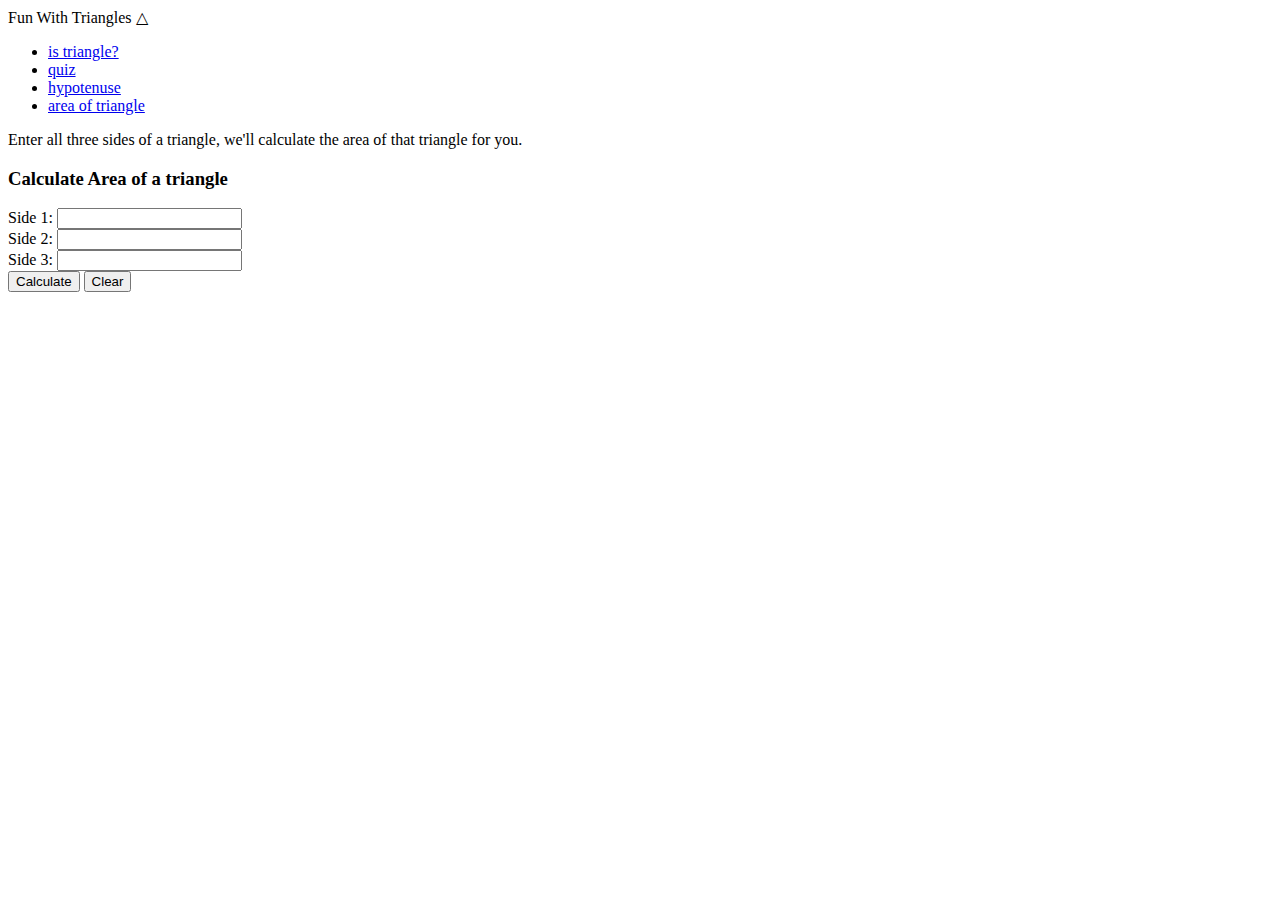
==== area.html @ aea0e1f3 "feat-added logic and style" ====
<!DOCTYPE html>
<html lang="en">
<head>
    <meta charset="UTF-8">
    <meta http-equiv="X-UA-Compatible" content="IE=edge">
    <meta name="viewport" content="width=device-width, initial-scale=1.0">
    <title>Triangle | Area</title>
</head>
<body>
    <header class="header">
        <div class="header-center">
          <span class="heading">Fun With Triangles △</span>
          <nav>
            <ul class="nav-links">
              <li>
                <a href="./index.html" class="nav-link">is triangle?</a>
              </li>
              <li><a href="./quiz.html" class="nav-link">quiz</a></li>
              <li><a href="./hypotenuse.html" class="nav-link">hypotenuse</a></li>
              <li>
                <a href="./area.html" class="nav-link active-link"
                  >area of triangle</a
                >
              </li>
            </ul>
          </nav>
        </div>
      </header>
  
      <div class="content">
        <p>
          Enter all three sides of a triangle, we'll calculate the area of that
          triangle for you.
        </p>
      </div>
  
      <form name="form">
        <h3>Calculate Area of a triangle</h3>
        <div class="inputs">
          <div class="sideOne-type">
            <label for="sideOne-input">Side 1:</label>
            <input type="number" name="sideOne-input" id="sideOne-input" />
          </div>
          <div class="sideTwo-type">
            <label for="sideTwo-input">Side 2:</label>
  
            <input type="number" name="sideTwo-input" id="sideTwo-input" />
          </div>
          <div class="sideThree-type">
            <label for="sideThree-input">Side 3:</label>
            <input type="number" name="sideThree-input" id="sideThree-input" />
          </div>
        </div>
        <div class="btn-container">
          <button class="btn" data-btn="calculate">Calculate</button>
          <button class="btn" data-btn="clear">Clear</button>
        </div>
  
        <div class="output-section"></div>
      </form>
</body>
<script src="./area.js" defer></script>
</html>
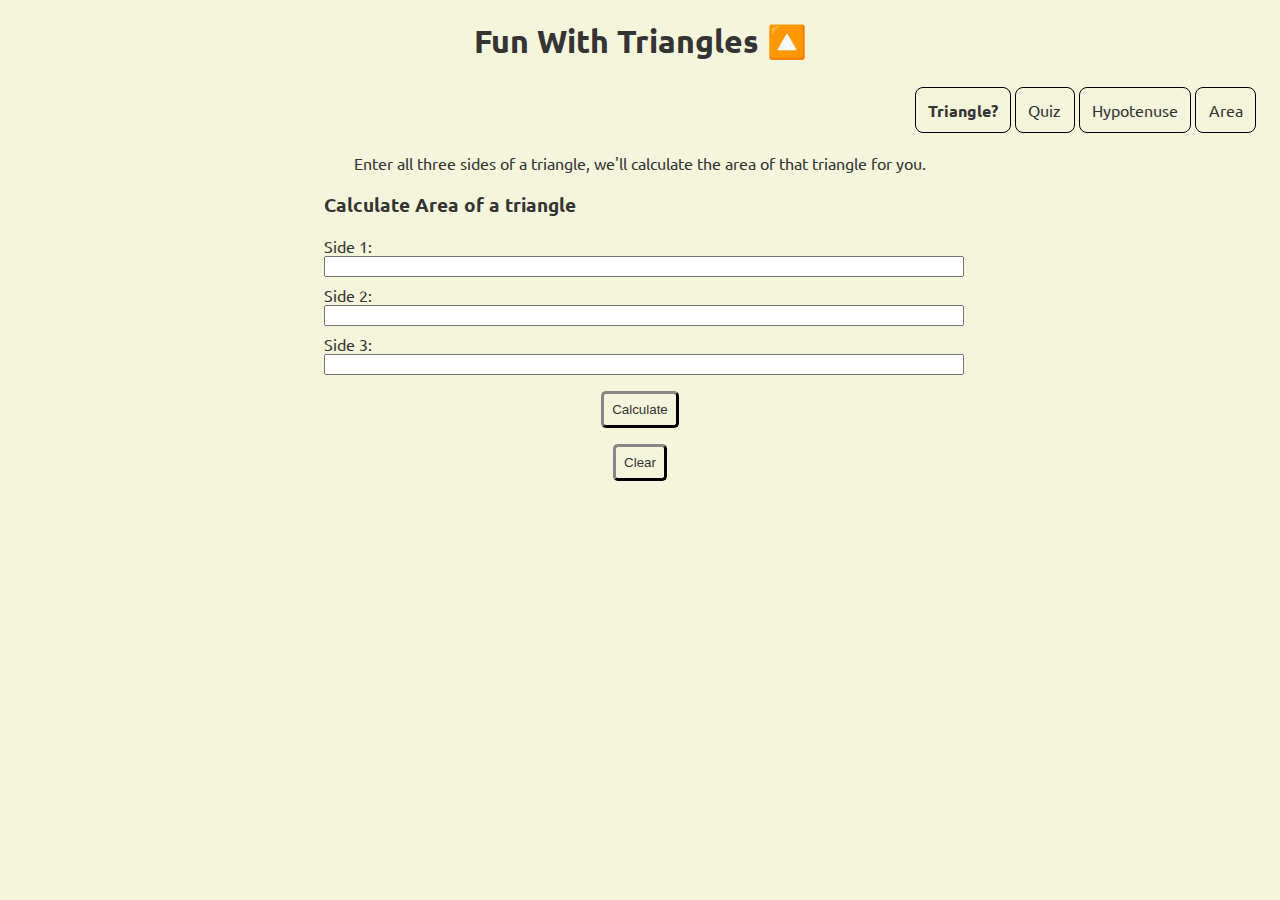
==== commit d70460a7: "style: added style" ====
--- a/area.html
+++ b/area.html
@@ -5,23 +5,18 @@
     <meta http-equiv="X-UA-Compatible" content="IE=edge">
     <meta name="viewport" content="width=device-width, initial-scale=1.0">
     <title>Triangle | Area</title>
+    <link rel="stylesheet" href="style.css" />
 </head>
 <body>
     <header class="header">
         <div class="header-center">
-          <span class="heading">Fun With Triangles △</span>
+          <h1 class="heading">Fun With Triangles 🔼</h1>
           <nav>
             <ul class="nav-links">
-              <li>
-                <a href="./index.html" class="nav-link">is triangle?</a>
-              </li>
-              <li><a href="./quiz.html" class="nav-link">quiz</a></li>
-              <li><a href="./hypotenuse.html" class="nav-link">hypotenuse</a></li>
-              <li>
-                <a href="./area.html" class="nav-link active-link"
-                  >area of triangle</a
-                >
-              </li>
+              <li><a href="./index.html" class="nav-link active-link ">Triangle?</a></li>
+              <li><a href="./quiz.html" class="nav-link">Quiz</a></li>
+              <li><a href="./hypotenuse.html" class="nav-link">Hypotenuse</a></li>
+              <li><a href="./area.html" class="nav-link">Area</a></li>
             </ul>
           </nav>
         </div>
--- a/style.css
+++ b/style.css
@@ -0,0 +1,74 @@
+@import url('https://fonts.googleapis.com/css2?family=Ubuntu&display=swap');
+:root {
+  --primary-dark: #f5f5dc;
+  --primary-light: #343434;
+}
+
+body {
+  background-color: var(--primary-dark);
+  color: var(--primary-light);
+  font-family: 'Ubuntu', sans-serif;
+}
+
+.nav-links {
+    padding: 1rem;
+    border-bottom-left-radius: 1rem;
+    text-align: right;
+    list-style: none;
+}
+
+.nav-links li {
+    display: inline;
+    margin: auto;
+    border: 1px solid black;
+    padding: 1%;
+    border-radius: 0.5rem;
+}
+
+.nav-links a {
+    color: var(--primary-light);
+    display: inline;
+    text-decoration: none;
+}
+.nav-links .active-link {
+    font-weight: bold;
+}
+
+h1 , .content {
+  text-align: center;
+}
+
+form {
+  width: 50%;
+  margin: auto;
+}
+
+input,
+label {
+  display: block;
+}
+
+input {
+  margin-bottom: 0.5rem;
+  width: 100%;
+}
+
+#radio {
+    width: 10%;
+    display:inline-block;
+}
+
+button {
+  display: block;
+  margin: auto;
+  margin-top: 1rem;
+  margin-bottom: 1rem;
+  background: transparent;
+  columns: var(--primary-light);
+  color: var(--primary-light);
+  border-color: var(--primary-light);
+  border-width: medium;
+  padding: 0.5rem;
+  border-radius: 0.3rem;
+
+}